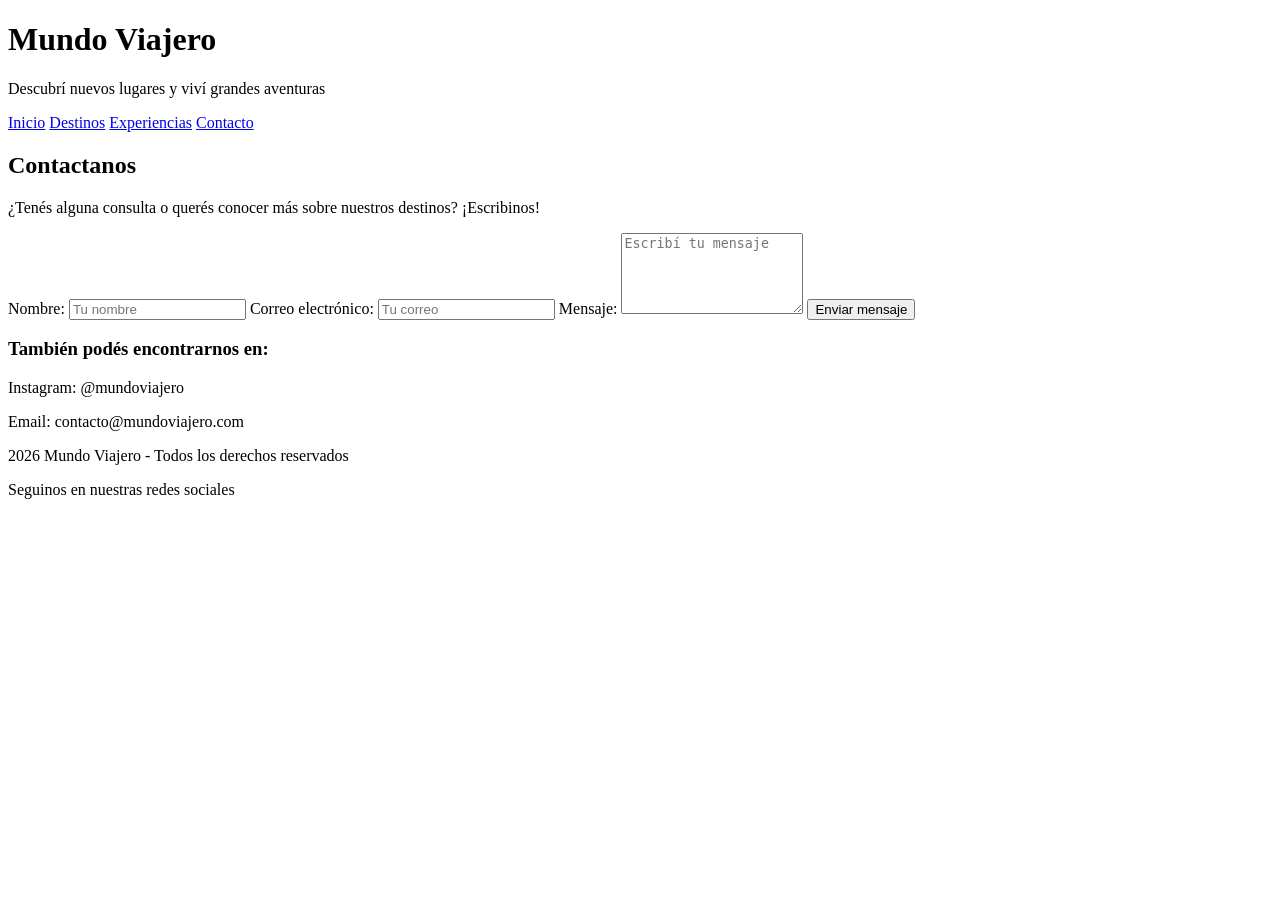
==== contacto.html @ f0e3440d "," ====
<!DOCTYPE html>
<html lang="es">
<head>
    <meta charset="UTF-8">
    <meta name="viewport" content="width=device-width, initial-scale=1.0">
    <title>Mundo Viajero - Contacto</title>
    <link rel="stylesheet" href="estilos.css">
</head>
<body>

    <header>
        <h1>Mundo Viajero</h1>
        <p>Descubrí nuevos lugares y viví grandes aventuras</p>
    </header>

    <nav>
        <a href="index.html">Inicio</a>
        <a href="destinos.html">Destinos</a>
        <a href="experiencias.html">Experiencias</a>
        <a href="contacto.html">Contacto</a>
    </nav>

    <main>
        <section class="contacto">
            <h2>Contactanos</h2>

            <p>
                ¿Tenés alguna consulta o querés conocer más sobre
                nuestros destinos? ¡Escribinos!
            </p>

            <form>
                <label for="nombre">Nombre:</label>
                <input type="text" id="nombre" placeholder="Tu nombre">

                <label for="email">Correo electrónico:</label>
                <input type="email" id="email" placeholder="Tu correo">

                <label for="mensaje">Mensaje:</label>
                <textarea id="mensaje" rows="5"
                          placeholder="Escribí tu mensaje"></textarea>

                <button type="submit">Enviar mensaje</button>
            </form>

            <h3>También podés encontrarnos en:</h3>
            <p>Instagram: @mundoviajero</p>
            <p>Email: contacto@mundoviajero.com</p>
        </section>
    </main>

    <footer>
        <p>2026 Mundo Viajero - Todos los derechos reservados</p>
        <p>Seguinos en nuestras redes sociales</p>
    </footer>

</body>
</html>
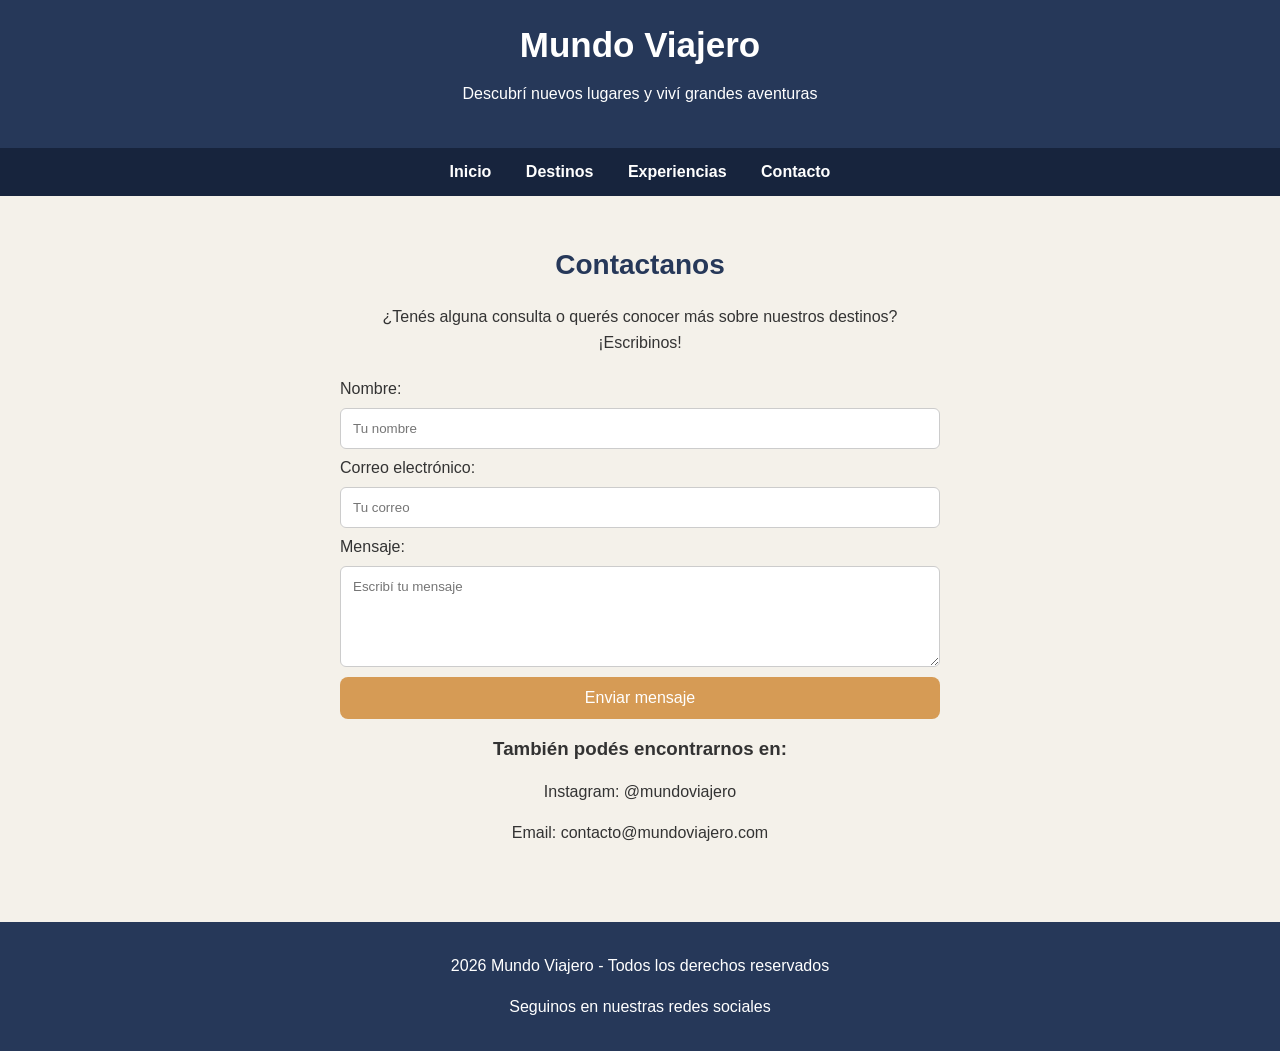
==== commit d8aa4401: "." ====
--- a/contacto.html
+++ b/contacto.html
@@ -5,7 +5,7 @@
     <meta charset="UTF-8">
     <meta name="viewport" content="width=device-width, initial-scale=1.0">
     <title>Mundo Viajero - Contacto</title>
-    <link rel="stylesheet" href="estilos.css">
+    <link rel="stylesheet" href="style.css">
 </head>
 <body>
 
--- a/style.css
+++ b/style.css
@@ -0,0 +1,189 @@
+
+
+body {
+    margin: 0;
+    padding: 0;
+    font-family: Arial, sans-serif;
+    background-color: #f4f1ea;
+    color: #333333;
+}
+
+
+
+header {
+    background-color: #263859;
+    color: white;
+    text-align: center;
+    padding: 25px;
+}
+
+header h1 {
+    margin: 0;
+    font-size: 35px;
+}
+
+header p {
+    font-size: 16px;
+}
+
+
+
+nav {
+    background-color: #17243d;
+    text-align: center;
+    padding: 15px;
+}
+
+nav a {
+    color: white;
+    text-decoration: none;
+    margin: 15px;
+    font-weight: bold;
+}
+
+nav a:hover {
+    color: #f0c987;
+}
+
+
+
+main {
+    padding: 30px;
+    text-align: center;
+    min-height: 400px;
+}
+
+h2 {
+    color: #263859;
+    font-size: 28px;
+}
+
+p {
+    line-height: 1.6;
+}
+
+
+
+img {
+    max-width: 100%;
+    border-radius: 10px;
+}
+
+.bienvenida img {
+    width: 80%;
+    max-height: 400px;
+    object-fit: cover;
+    margin: 20px;
+}
+
+
+
+.tarjetas {
+    display: flex;
+    justify-content: center;
+    gap: 25px;
+    flex-wrap: wrap;
+    margin-top: 30px;
+}
+
+.tarjeta {
+    background-color: white;
+    width: 280px;
+    padding: 15px;
+    border-radius: 12px;
+    box-shadow: 0 3px 8px #cccccc;
+}
+
+.tarjeta img {
+    width: 100%;
+    height: 180px;
+    object-fit: cover;
+}
+
+.tarjeta h3 {
+    color: #263859;
+}
+
+
+
+.boton {
+    display: inline-block;
+    background-color: #d69b55;
+    color: white;
+    text-decoration: none;
+    padding: 12px 25px;
+    border-radius: 8px;
+    margin: 15px;
+}
+
+.boton:hover {
+    background-color: #b77c39;
+}
+
+
+
+.contacto {
+    max-width: 600px;
+    margin: auto;
+}
+
+form {
+    display: flex;
+    flex-direction: column;
+    text-align: left;
+    gap: 10px;
+    margin-top: 25px;
+}
+
+input, textarea {
+    padding: 12px;
+    border: 1px solid #cccccc;
+    border-radius: 6px;
+    font-family: Arial, sans-serif;
+}
+
+button {
+    background-color: #d69b55;
+    color: white;
+    padding: 12px;
+    border: none;
+    border-radius: 8px;
+    cursor: pointer;
+    font-size: 16px;
+}
+
+button:hover {
+    background-color: #b77c39;
+}
+
+
+
+footer {
+    background-color: #263859;
+    color: white;
+    text-align: center;
+    padding: 15px;
+    margin-top: 30px;
+}
+
+
+@media (max-width: 600px) {
+
+    nav a {
+        display: block;
+        margin: 10px;
+    }
+
+    main {
+        padding: 15px;
+    }
+
+    .tarjeta {
+        width: 90%;
+    }
+
+    .bienvenida img {
+        width: 100%;
+        margin: 10px 0;
+    }
+}
